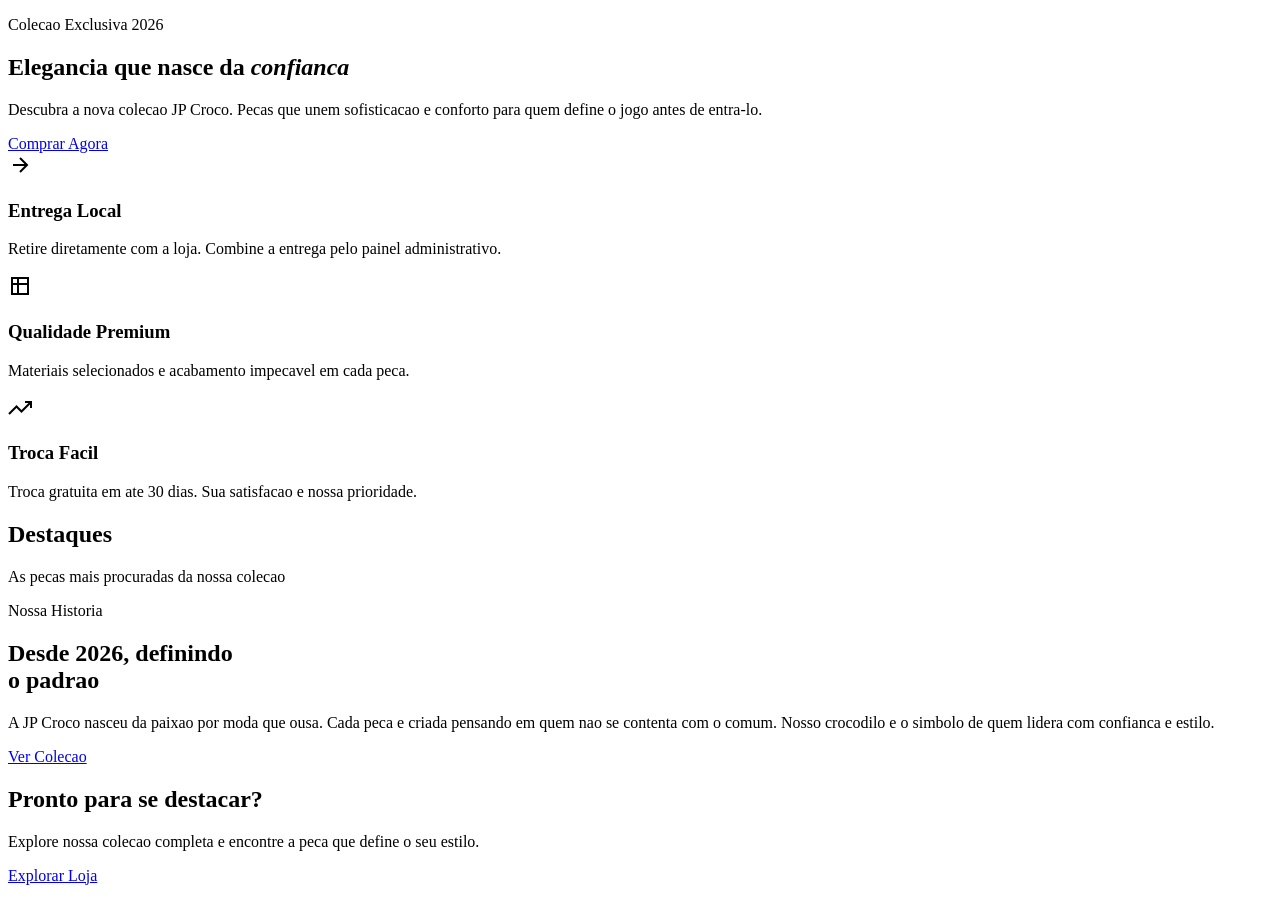
==== frontend/index.html @ 15075dad "subindo projeto  quase finalizado" ====
<!DOCTYPE html>
<html lang="pt-br">
<head>
    <meta charset="UTF-8">
    <meta name="viewport" content="width=device-width, initial-scale=1.0">
    <meta http-equiv="refresh" content="0; url=./pages/home.html">
    <title>JP Croco - Carregando...</title>
</head>
<body>
    <p>Redirecionando... <a href="./pages/home.html">Clique aqui</a> se nao redirecionar.</p>
</body>
</html>
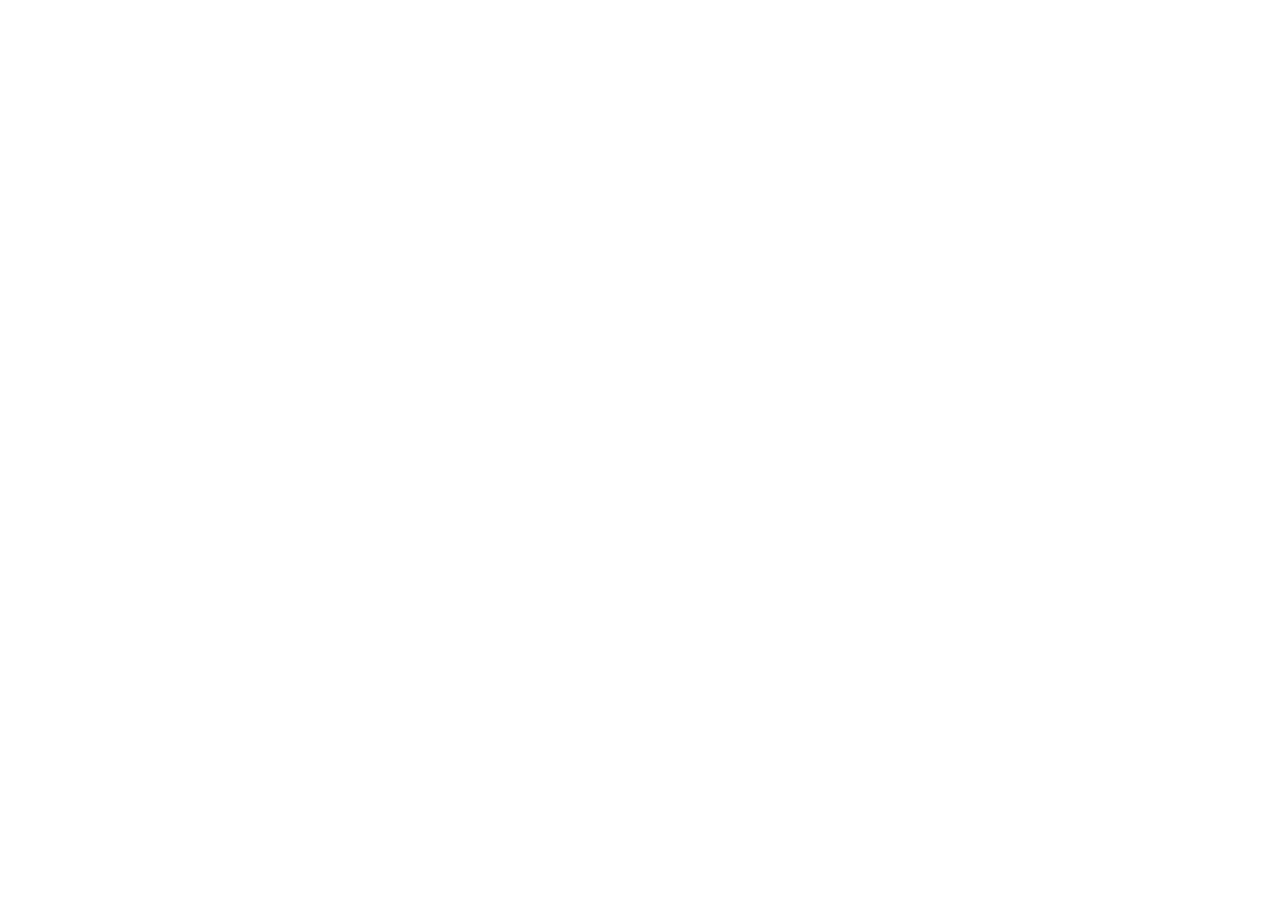
==== commit 1b8863d9: "atualizando react" ====
--- a/frontend/index.html
+++ b/frontend/index.html
@@ -1,12 +1,14 @@
-<!DOCTYPE html>
-<html lang="pt-br">
-<head>
-    <meta charset="UTF-8">
-    <meta name="viewport" content="width=device-width, initial-scale=1.0">
-    <meta http-equiv="refresh" content="0; url=./pages/home.html">
-    <title>JP Croco - Carregando...</title>
-</head>
-<body>
-    <p>Redirecionando... <a href="./pages/home.html">Clique aqui</a> se nao redirecionar.</p>
-</body>
-</html>+<!doctype html>
+<html lang="pt-BR">
+  <head>
+    <meta charset="UTF-8" />
+    <link rel="icon" href="data:image/svg+xml,<svg xmlns='http://www.w3.org/2000/svg' viewBox='0 0 100 100'><text y='.9em' font-size='90'>🐊</text></svg>" />
+    <meta name="viewport" content="width=device-width, initial-scale=1.0" />
+    <meta name="description" content="JP Croco — moda com atitude. Elegância que nasce da confiança." />
+    <title>JP Croco — Moda com Atitude</title>
+  </head>
+  <body>
+    <div id="root"></div>
+    <script type="module" src="/src/main.jsx"></script>
+  </body>
+</html>
